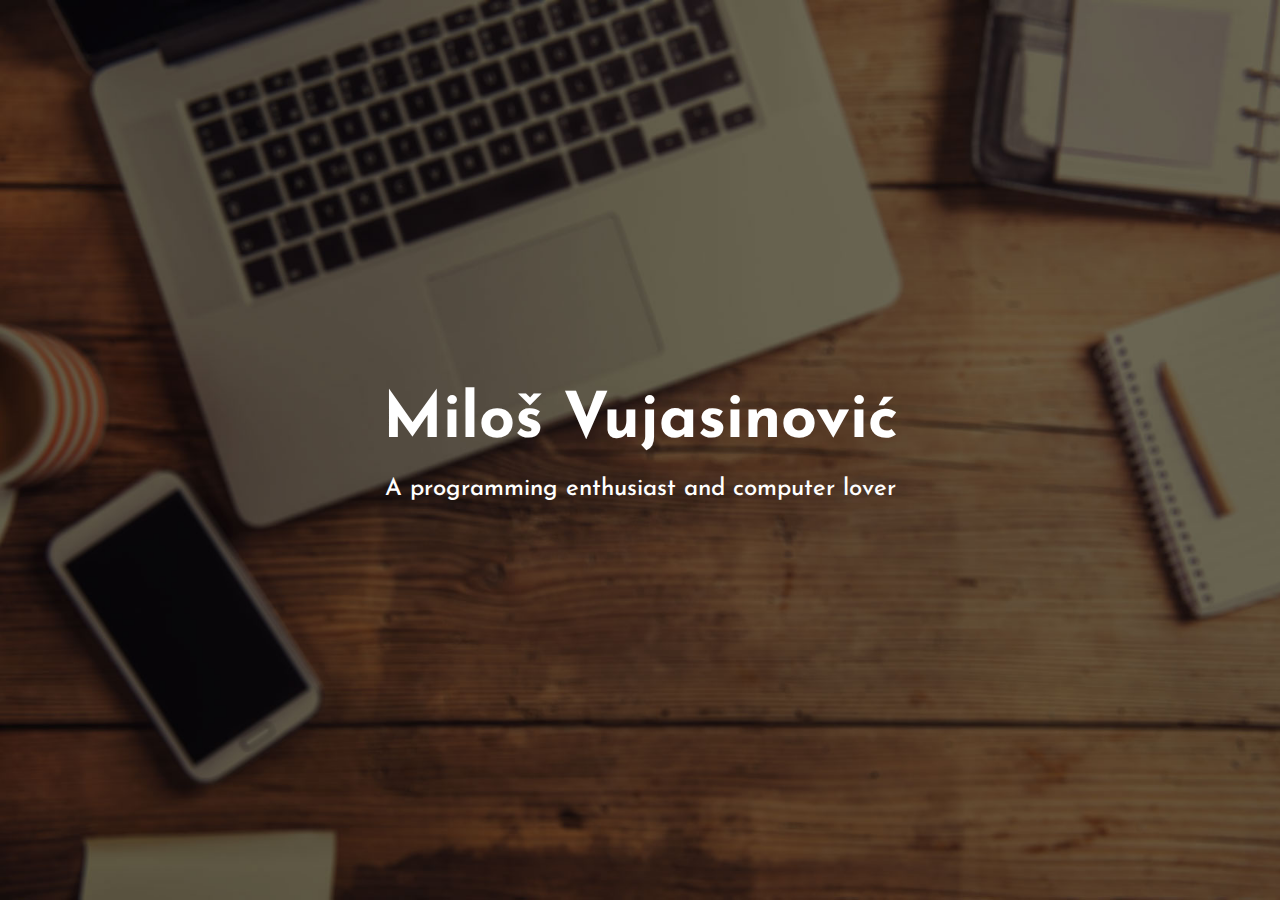
==== index.html @ 5c1cd356 "code added" ====
<!DOCTYPE html>
<html lang="en">

<head>

	<meta charset="utf-8">
	<meta http-equiv="X-UA-Compatible" content="IE=edge">
	<meta name="viewport" content="width=device-width, initial-scale=1">
	<meta name="description" content="Portfolio">
	<meta name="keywords" content="Programmer, Programming, C++, C, Python, HTML, CSS, Javascript, Pascal, Prolog, SQL, Assembly">
	<meta name="author" content="Milos Vujasinovic">

	<title>Miloš Vujasinović</title>

	<!-- CSS -->
	<link href="css/bootstrap.min.css" rel="stylesheet">
	<link href="css/style.css" rel="stylesheet">

	<!-- Font -->
	<link href="https://fonts.googleapis.com/css?family=Josefin+Sans" rel="stylesheet">

</head>

<body>

	<!-- Header -->
	<header class="header">
		<div class="text-vertical-center">
			<h1>Miloš Vujasinović</h1>
			<h3>A programming enthusiast and computer lover</h3>
		</div>

		<div class="footer">
			<div class="contact">
				<h4>Check out my latest work!</h4>
				<br>
				<div class="links">
					<a href="https://github.com/mvujas" target="_blank"><div class="github"></div></a>
				</div>
			</div>
		</div>
	</header>

	<script src="js/jquery.js"></script>
	<script>
	$(document).ready(function() {
		setTimeout(function() {
			$('.footer').fadeTo(1000, 1);
		}, 1000);
	});
	</script>
</body>

</html>
---- css/style.css ----
html,
body {
	width: 100%;
	height: 100%;
}

html {
	min-height: 600px;
}

body {
	font-family: 'Josefin Sans', sans-serif;
}

.text-vertical-center {
	display: table-cell;
	text-align: center;
	vertical-align: middle;
}

.text-vertical-center h1 {
	margin: 0;
	padding: 0;
	font-size: 4.5em;
	font-weight: 700;
}


/* Header */

.header {
	color: white;
	display: table;
	position: relative;
	width: 100%;
	height: 100%;
	background: url(../img/background.jpg) no-repeat center center scroll;
	-webkit-background-size: cover;
	-moz-background-size: cover;
	background-size: cover;
	-o-background-size: cover;
}

.footer {
	opacity: 0;
}

/* Footer */

.footer {
	position: absolute;
	bottom: 50px;
	left: 50%;
}

.contact {
	position: relative;
	right: 50%;
	text-align: center;
}

.links div {
	width: 32px;
	height: 32px;
	display: inline-block;
	margin: 5px;
}

.links div:hover {
	-webkit-filter: invert(60%);
	filter: invert(60%);
}

.github {
	background: url(../img/GitHub-Mark-Light-32px.png);
}
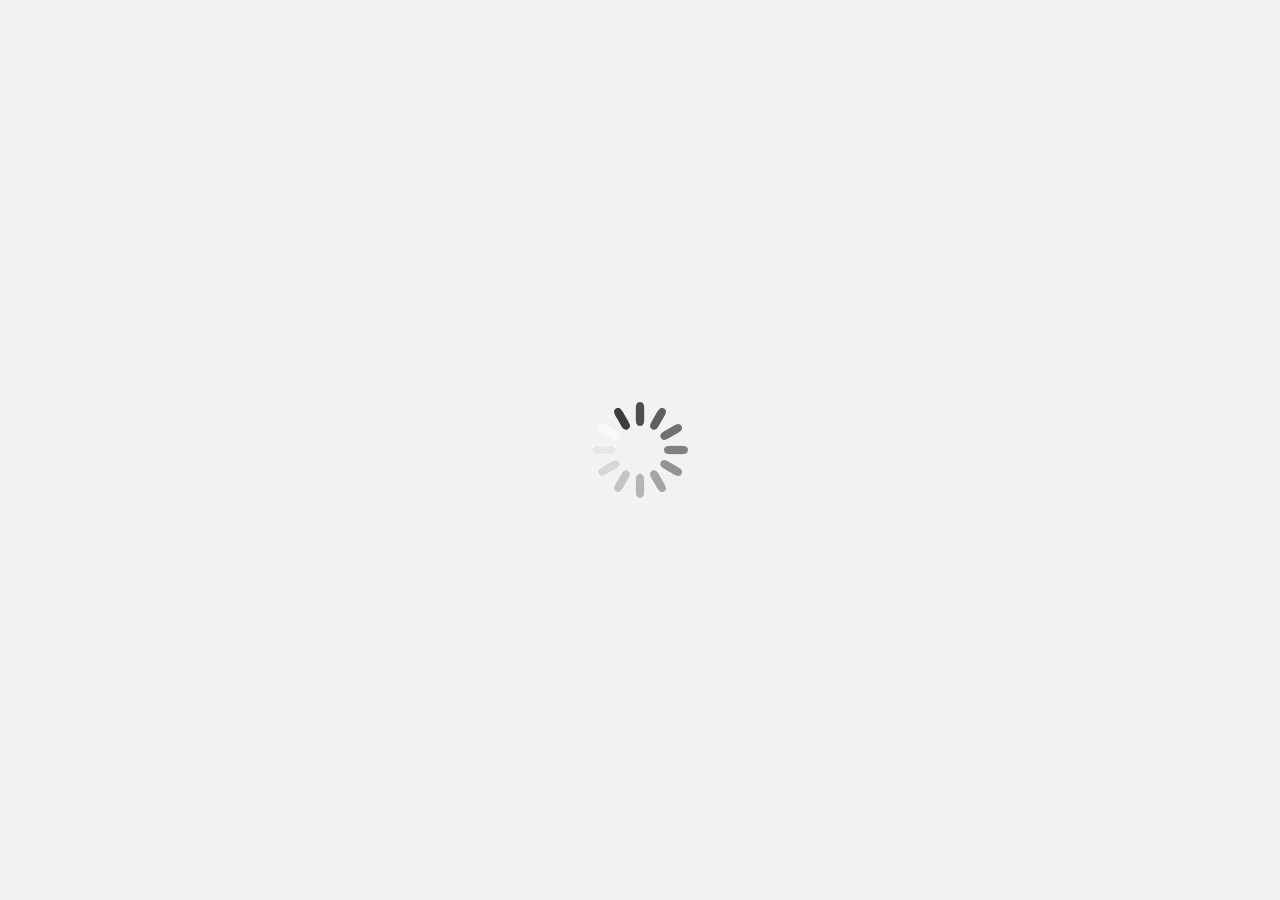
==== commit 8b266265: "loader added" ====
--- a/index.html
+++ b/index.html
@@ -22,6 +22,8 @@
 </head>
 
 <body>
+	<img src="img/background.jpg" alt="" id="background" style="display: none" />
+	<div class="loader"></div> 
 
 	<!-- Header -->
 	<header class="header">
@@ -44,9 +46,14 @@
 	<script src="js/jquery.js"></script>
 	<script>
 	$(document).ready(function() {
-		setTimeout(function() {
-			$('.footer').fadeTo(1000, 1);
-		}, 1000);
+		$("#background").load(function() {
+			setTimeout(function() {
+				$('.loader').fadeOut(1000);
+				setTimeout(function() {
+					$('.footer').fadeTo(1000, 1);
+				}, 1000);
+			}, 500);
+		});
 	});
 	</script>
 </body>
--- a/css/style.css
+++ b/css/style.css
@@ -75,3 +75,16 @@
 	background: url(../img/GitHub-Mark-Light-32px.png);
 }
 
+/* Loader */
+
+.loader {
+	position: fixed;
+	top: 0px;
+	left: 0px;
+	width: 100%;
+	height: 100%;
+	background: white;
+	z-index: 10;
+	background: url('../img/loader.gif') no-repeat 50% 50% #f2f2f2;
+}
+
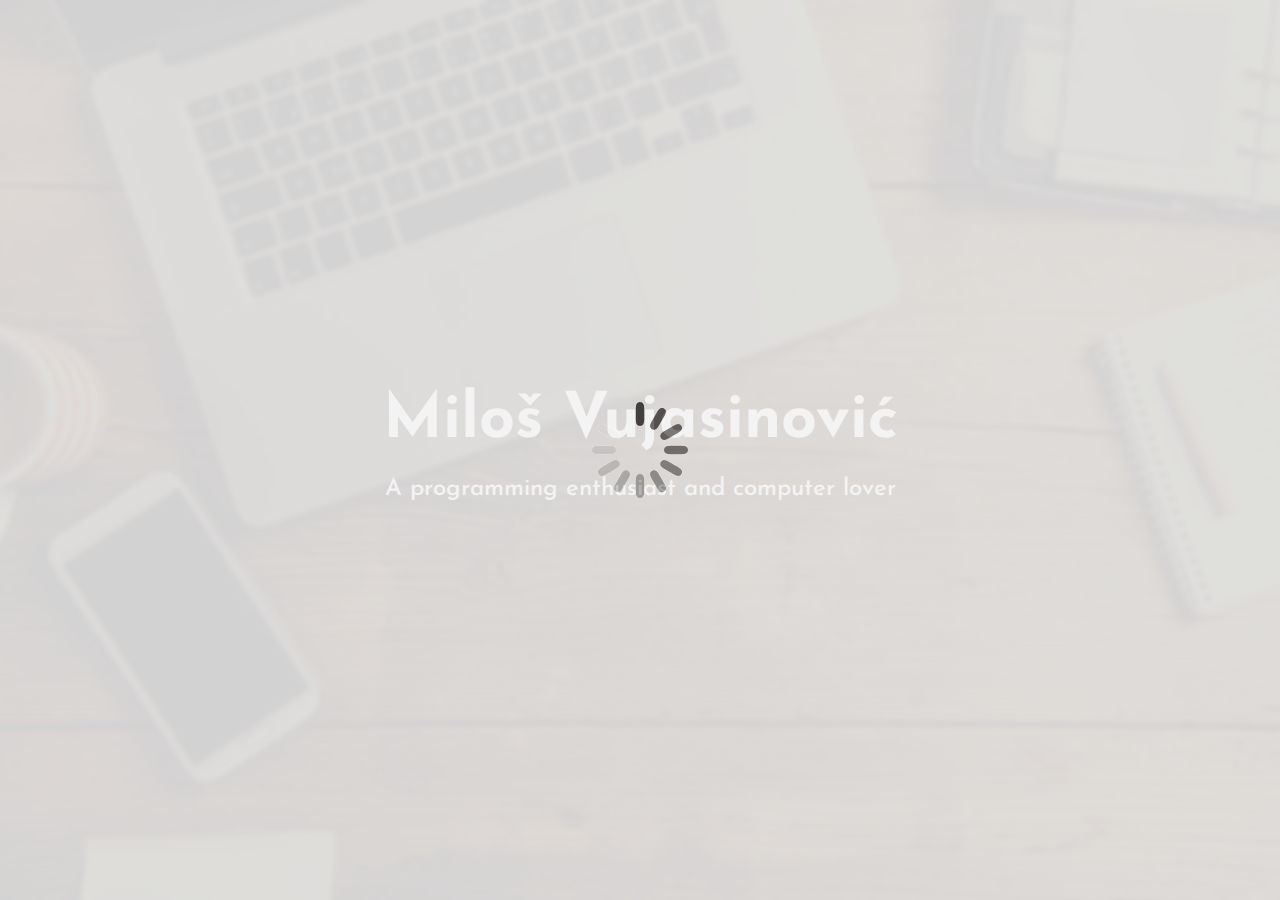
==== commit 91d0f6e3: "loader bug solved" ====
--- a/index.html
+++ b/index.html
@@ -46,14 +46,31 @@
 	<script src="js/jquery.js"></script>
 	<script>
 	$(document).ready(function() {
-		$("#background").load(function() {
+		/* Not the best possible solution */
+		function is_cached(src) {
+    	var image = new Image();
+    	image.src = src;
+
+    	return image.complete;
+		}
+
+		var loadPage = function() {
 			setTimeout(function() {
 				$('.loader').fadeOut(1000);
 				setTimeout(function() {
 					$('.footer').fadeTo(1000, 1);
 				}, 1000);
 			}, 500);
-		});
+		};
+	
+		if(!is_cached('img/background.jpg')) {
+			$('#background').load(function() {
+				loadPage();
+			});
+		}
+		else {
+			loadPage();
+		}
 	});
 	</script>
 </body>
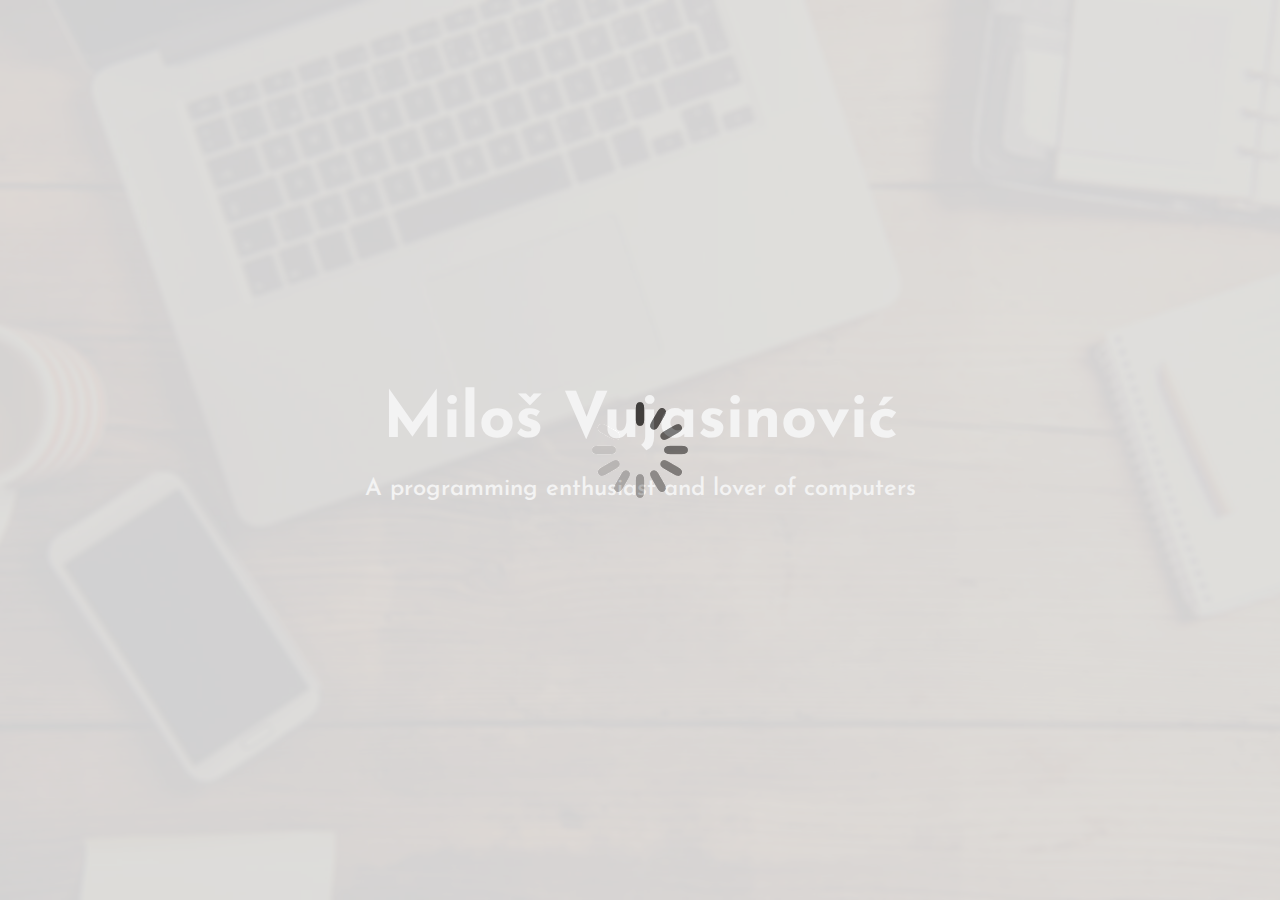
==== commit 690306d8: "Update index.html" ====
--- a/index.html
+++ b/index.html
@@ -29,7 +29,7 @@
 	<header class="header">
 		<div class="text-vertical-center">
 			<h1>Miloš Vujasinović</h1>
-			<h3>A programming enthusiast and computer lover</h3>
+			<h3>A programming enthusiast and lover of computers</h3>
 		</div>
 
 		<div class="footer">
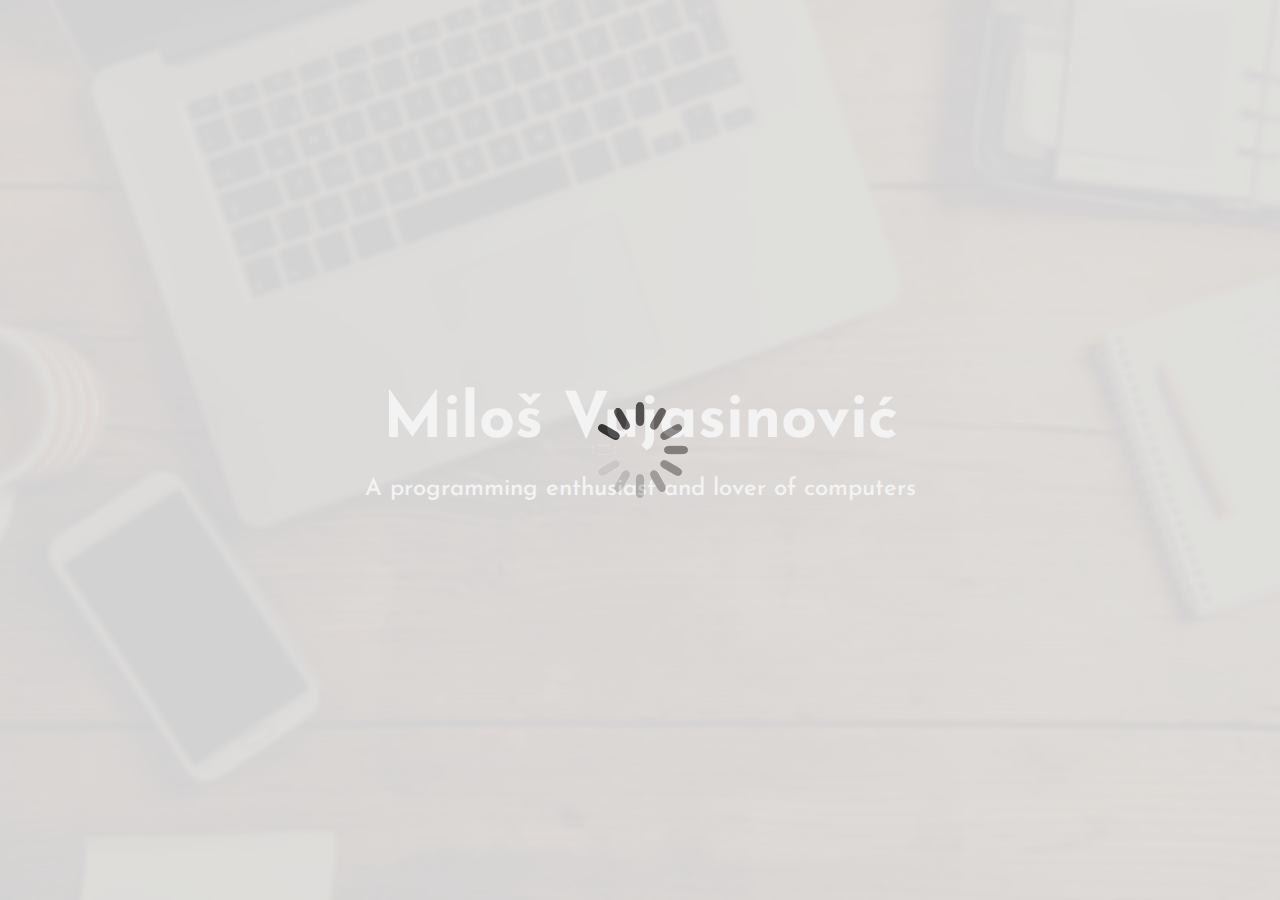
==== commit 69519866: "patching" ====
--- a/index.html
+++ b/index.html
@@ -24,7 +24,7 @@
 <body>
 	<img src="img/background.jpg" alt="" id="background" style="display: none" />
 	<div class="loader"></div> 
-
+	
 	<!-- Header -->
 	<header class="header">
 		<div class="text-vertical-center">
@@ -34,45 +34,30 @@
 
 		<div class="footer">
 			<div class="contact">
-				<h4>Check out my latest work!</h4>
+				<!-- <h4>Check out my latest work!</h4> -->
 				<br>
 				<div class="links">
 					<a href="https://github.com/mvujas" target="_blank"><div class="github"></div></a>
+					<div class="questionmark" id="showQuestions"></div>
 				</div>
 			</div>
 		</div>
 	</header>
+	
+	<!-- Questions -->
+	<div class="fullscreen">
+		<div class="screencover">
+			<div class="questions">
+				<div class="qtext">
+					<div class="closebutton" id="exitQuestions"></div>
+					<div class="questioncontent" id="questioncontent"></div>
+				</div>
+			</div>
+		</div>
+	</div>
 
 	<script src="js/jquery.js"></script>
-	<script>
-	$(document).ready(function() {
-		/* Not the best possible solution */
-		function is_cached(src) {
-    	var image = new Image();
-    	image.src = src;
-
-    	return image.complete;
-		}
-
-		var loadPage = function() {
-			setTimeout(function() {
-				$('.loader').fadeOut(1000);
-				setTimeout(function() {
-					$('.footer').fadeTo(1000, 1);
-				}, 1000);
-			}, 500);
-		};
-	
-		if(!is_cached('img/background.jpg')) {
-			$('#background').load(function() {
-				loadPage();
-			});
-		}
-		else {
-			loadPage();
-		}
-	});
-	</script>
+	<script src="js/script.js"></script>
 </body>
 
 </html>
--- a/css/style.css
+++ b/css/style.css
@@ -1,3 +1,14 @@
+::-webkit-scrollbar {
+	background: rgba(0, 0, 0, 0.1);
+	width: 5px;
+	border-radius: 5px;
+}
+
+::-webkit-scrollbar-thumb        { 
+	background: rgba(0, 0, 0, 0.5);
+	border-radius: 5px;
+}
+
 html,
 body {
 	width: 100%;
@@ -64,6 +75,7 @@
 	height: 32px;
 	display: inline-block;
 	margin: 5px;
+	cursor: pointer;
 }
 
 .links div:hover {
@@ -73,6 +85,10 @@
 
 .github {
 	background: url(../img/GitHub-Mark-Light-32px.png);
+}
+
+.questionmark {
+	background: url(../img/Question-Mark-Light-32px.png);
 }
 
 /* Loader */
@@ -88,3 +104,78 @@
 	background: url('../img/loader.gif') no-repeat 50% 50% #f2f2f2;
 }
 
+/* Questions */
+
+.fullscreen {
+	position: absolute;
+	top: 0;
+	left: 0;
+	width: 100%;
+	height: 100%;
+	display: none;
+}
+
+.screencover {
+	display: table;
+	position: absolute;
+	top: 0;
+	left: 0;
+	background: rgba(0, 0, 0, 0.5);
+	width: 100%;
+	height: 100%;
+	padding: 20px;
+	-webkit-background-size: cover;
+	-moz-background-size: cover;
+	background-size: cover;
+	-o-background-size: cover;
+}
+
+.questions {
+	display: table-cell;
+	text-align: center;
+	vertical-align: middle;
+}
+
+.qtext {
+	background: #f2f2f2;
+	max-width: 480px;
+	height: 500px;
+	margin: auto;
+	border-radius: 5px;
+	padding: 25px;
+	position: relative;
+	display: none;
+}
+
+.questioncontent {
+	margin: auto;
+	border-radius: 5px;
+	background: #d9d9d9;
+	border: 1px solid #cccccc;
+	width: 100%;
+	height: 100%;
+	overflow-y: auto;
+	padding: 0 25px;
+}
+
+.closebutton {
+	width: 34px;
+	height: 34px;
+	cursor: pointer;
+	position: absolute;
+	top: -17px;
+	right: -17px;
+	border-radius: 17px;
+	background: url(../img/xbtn.png) no-repeat center;
+}
+
+.closebutton:hover {
+	border: 2px solid white;
+	filter: none;
+	-webkit-filter: none;
+}
+
+.questioncontent .sticker {
+	position: relative;
+	top: -3px;
+}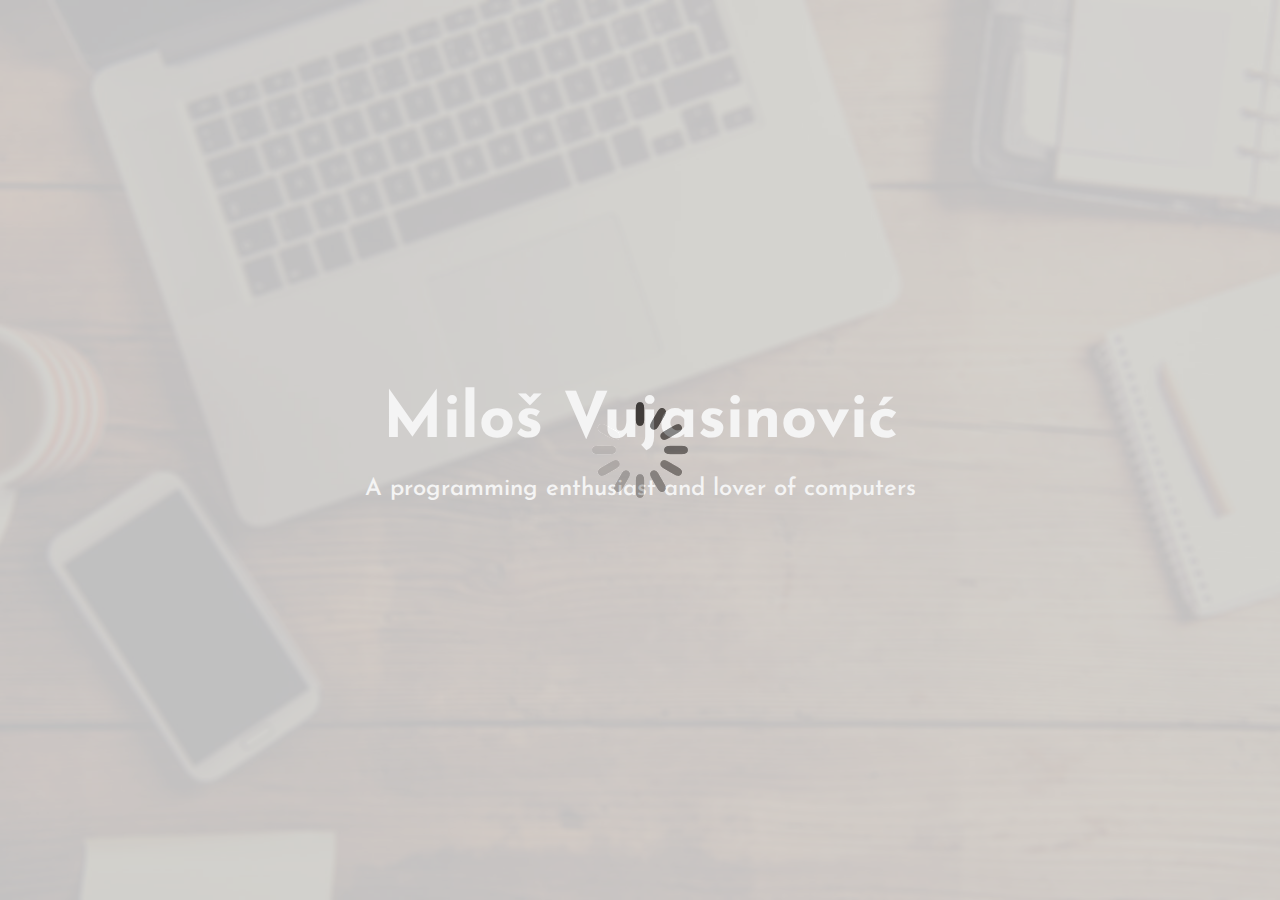
==== commit 632baf11: "Removed questions button" ====
--- a/index.html
+++ b/index.html
@@ -38,7 +38,7 @@
 				<br>
 				<div class="links">
 					<a href="https://github.com/mvujas" target="_blank"><div class="github"></div></a>
-					<div class="questionmark" id="showQuestions"></div>
+					<!--<div class="questionmark" id="showQuestions"></div>-->
 				</div>
 			</div>
 		</div>
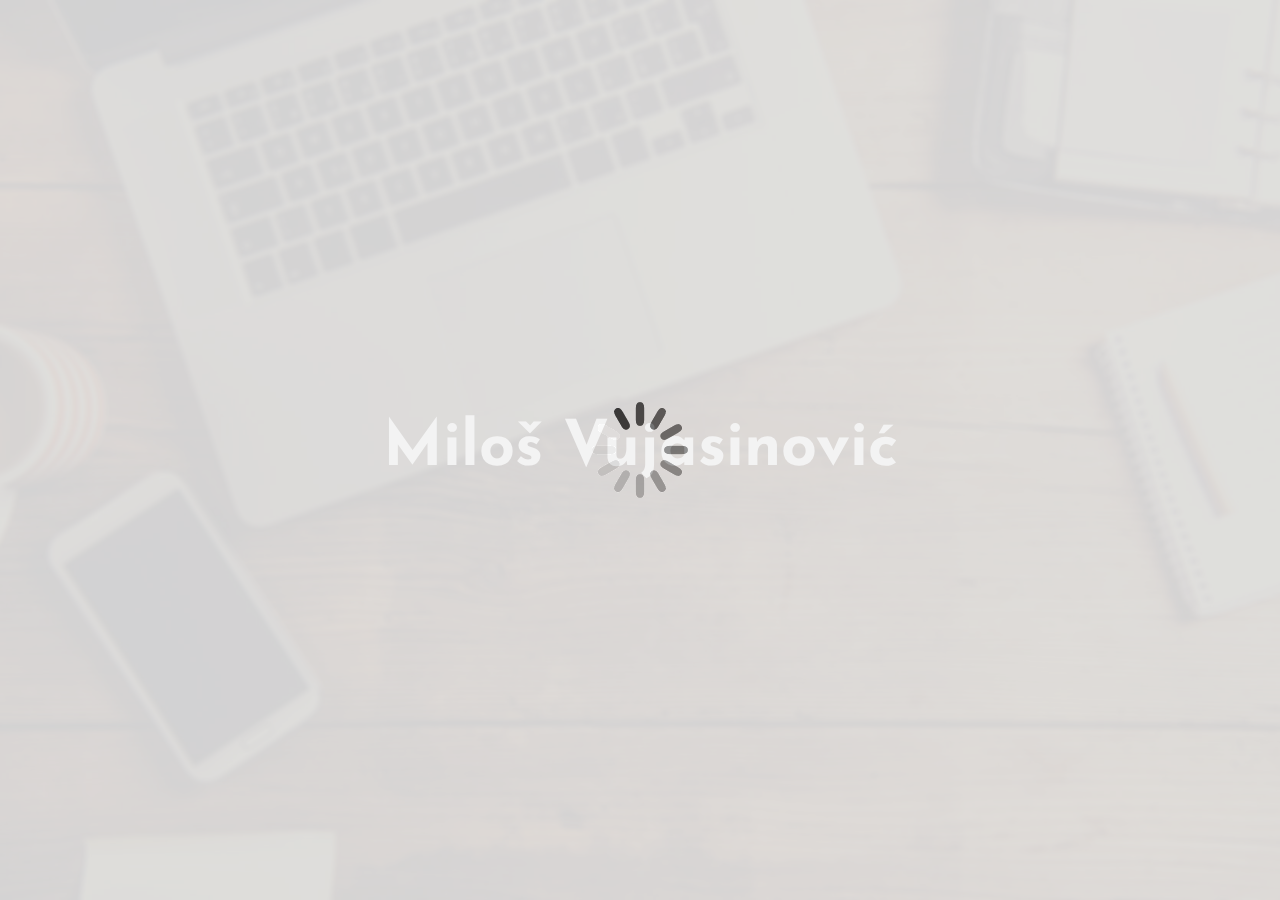
==== commit 391cb3cc: "Update index.html" ====
--- a/index.html
+++ b/index.html
@@ -29,7 +29,7 @@
 	<header class="header">
 		<div class="text-vertical-center">
 			<h1>Miloš Vujasinović</h1>
-			<h3>A programming enthusiast and lover of computers</h3>
+			<!-- <h3>A programming enthusiast and lover of computers</h3> -->
 		</div>
 
 		<div class="footer">
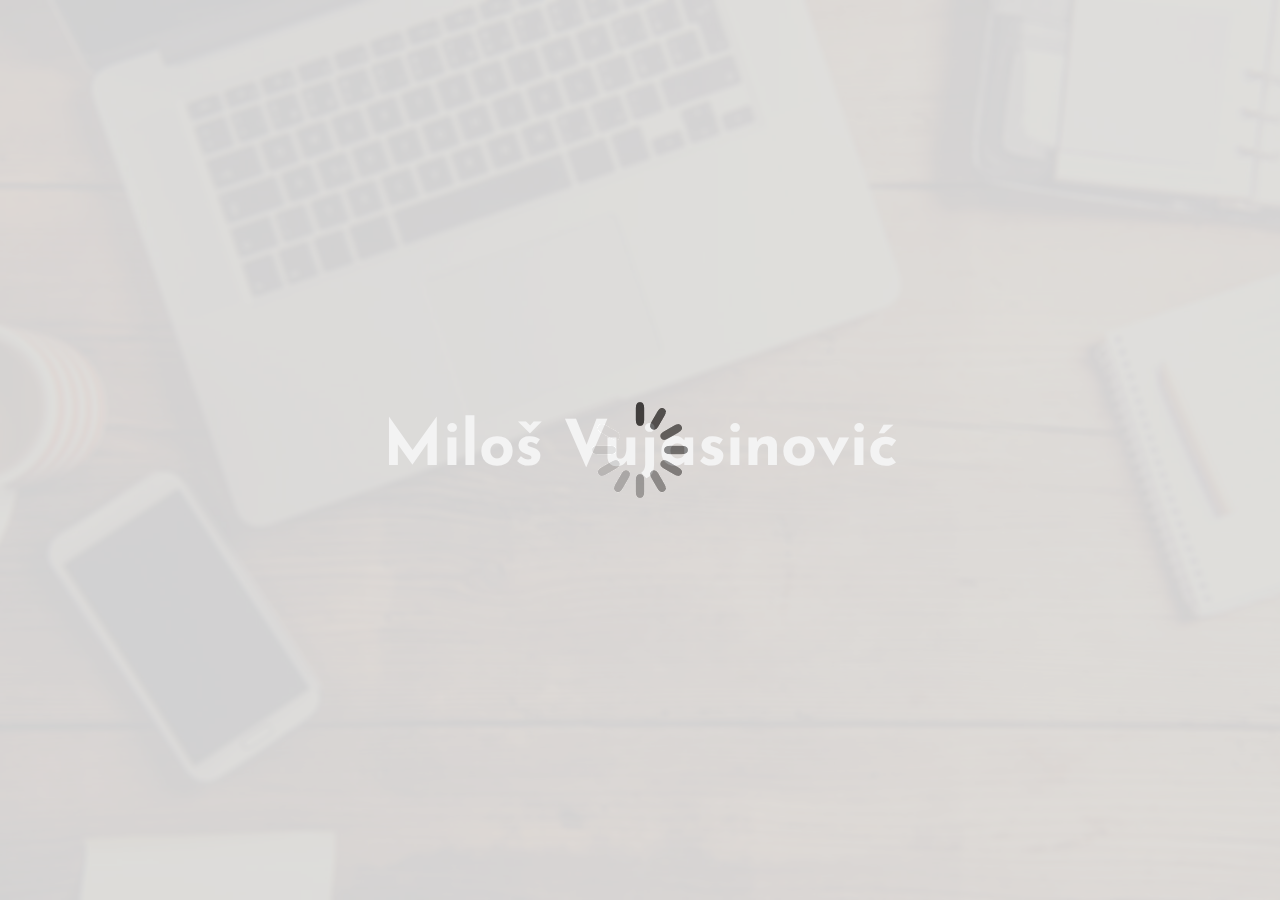
==== commit 7f82cdda: "Test" ====
--- a/index.html
+++ b/index.html
@@ -1,6 +1,6 @@
 <!DOCTYPE html>
 <html lang="en">
-
+	<!-- Test -->
 <head>
 
 	<meta charset="utf-8">
